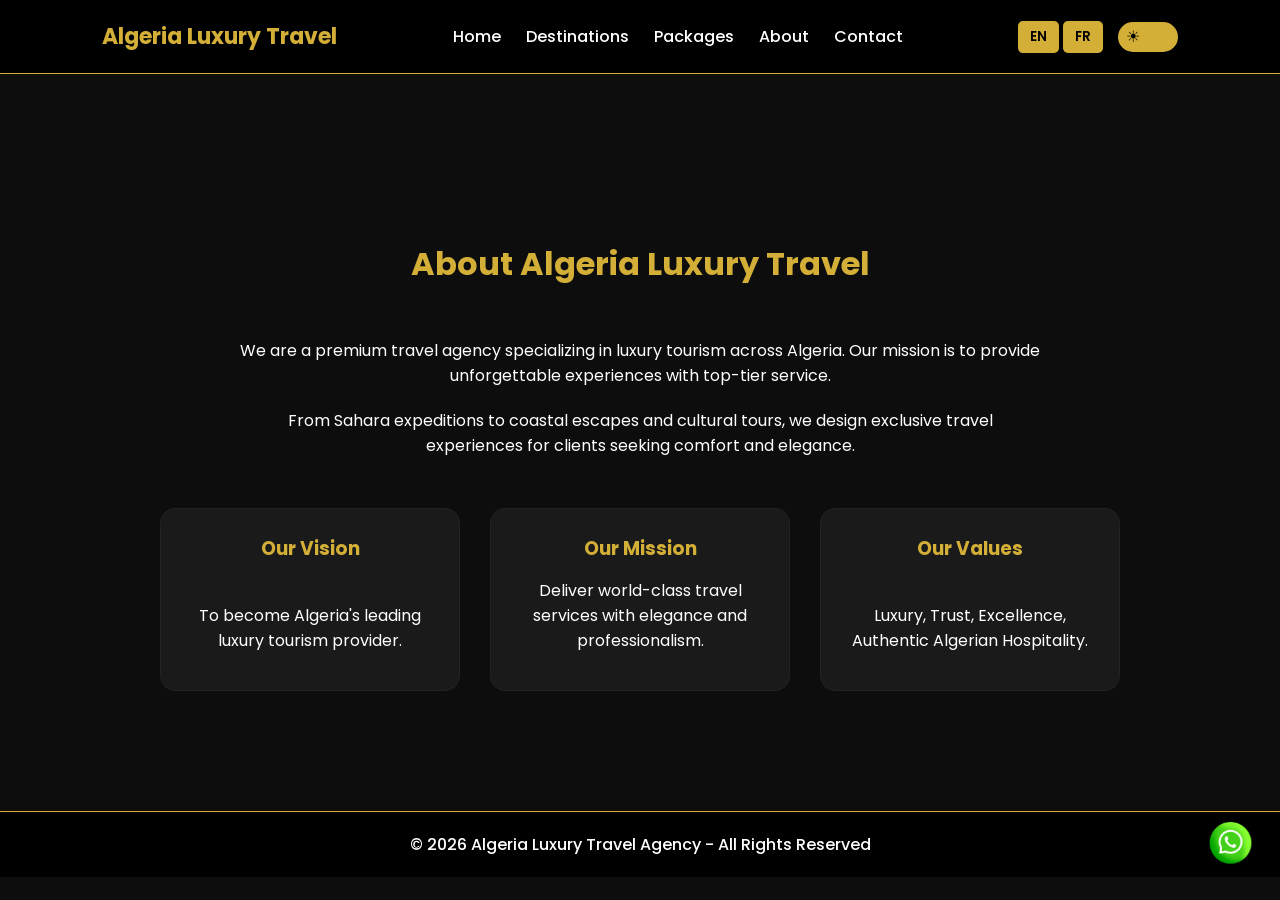
==== about.html @ 8c11dc51 "Add files via upload" ====
<!DOCTYPE html>
<html lang="en">
<head>
<meta charset="UTF-8">
<meta name="viewport" content="width=device-width, initial-scale=1.0">

<title>About Us | Algeria Luxury Travel</title>

<link href="https://fonts.googleapis.com/css2?family=Poppins:wght@300;400;600;700&display=swap" rel="stylesheet">
<link rel="stylesheet" href="style.css">
<script defer src="script.js"></script>
</head>

<body>

<header>
  <div class="logo">Algeria Luxury Travel</div>

  <nav>
    <ul>
      <li><a href="index.html" data-lang="home">Home</a></li>
      <li><a href="destinations.html" data-lang="destinations">Destinations</a></li>
      <li><a href="packages.html" data-lang="packages">Packages</a></li>
      <li><a href="about.html" data-lang="about">About</a></li>
      <li><a href="contact.html" data-lang="contact">Contact</a></li>
    </ul>
  </nav>

  <div class="controls">
    <div class="lang-switch">
      <button onclick="changeLanguage('en')">EN</button>
      <button onclick="changeLanguage('fr')">FR</button>

    </div>

    <button class="theme-toggle" onclick="toggleTheme()">
      <span class="sun">☀</span>
      <span class="moon">🌙</span>
    </button>
  </div>
</header>

<section class="section" style="margin-top:120px;">
<h2 data-lang="aboutTitle">About Algeria Luxury Travel</h2>

<p data-lang="aboutText1" style="max-width:800px; margin:20px auto;">
We are a premium travel agency specializing in luxury tourism across Algeria.
Our mission is to provide unforgettable experiences with top-tier service.
</p>

<p data-lang="aboutText2" style="max-width:800px; margin:20px auto;">
From Sahara expeditions to coastal escapes and cultural tours, we design
exclusive travel experiences for clients seeking comfort and elegance.
</p>

<div class="cards" style="margin-top:50px;">

<div class="card">
<h3 data-lang="vision">Our Vision</h3>
<p data-lang="visionText">To become Algeria's leading luxury tourism provider.</p>
</div>

<div class="card">
<h3 data-lang="mission">Our Mission</h3>
<p data-lang="missionText">Deliver world-class travel services with elegance and professionalism.</p>
</div>

<div class="card">
<h3 data-lang="values">Our Values</h3>
<p data-lang="valuesText">Luxury, Trust, Excellence, Authentic Algerian Hospitality.</p>
</div>

</div>
</section>

<footer>
<p>© 2026 Algeria Luxury Travel Agency - All Rights Reserved</p>
</footer>

<a href="https://wa.me/213673940984" class="whatsapp" target="_blank">
<img src="images/whatsapp.png.png">
</a>

</body>
</html>
---- style.css ----
/* ===== RESET ===== */
* {
  margin: 0;
  padding: 0;
  box-sizing: border-box;
  font-family: 'Poppins', sans-serif;
   transition: all 0.4s ease-in-out;
}

/* ===== THEME VARIABLES ===== */
:root {
  --bg-color: #0d0d0d;
  --card-bg: #1a1a1a;
  --text-color: #ffffff;
  --gold: #d4af37;
}

body.light-mode {
  --bg-color: #f4f4f4;
  --card-bg: #ffffff;
  --text-color: #111;
}

body {
  background: var(--bg-color);
  color: var(--text-color);
}

/* ===== HEADER ===== */
header {
  position: fixed;
  width: 100%;
  top: 0;
  background: black;
  display: flex;
  justify-content: space-between;
  align-items: center;
  padding: 20px 8%;
  border-bottom: 1px solid var(--gold);
  z-index: 1000;
}

.logo {
  color: var(--gold);
  font-weight: 700;
  font-size: 22px;
}

nav ul {
  display: flex;
  list-style: none;
  gap: 25px;
}

nav ul li a {
  text-decoration: none;
  color: white;
  font-weight: 500;
}

nav ul li a:hover {
  color: var(--gold);
}

.controls {
  display: flex;
  align-items: center;
  gap: 15px;
}

.lang-switch button,
.theme-btn {
  background: var(--gold);
  border: none;
  padding: 6px 12px;
  cursor: pointer;
  border-radius: 5px;
  font-weight: 600;
}

/* ===== HERO ===== */
.hero {
  height: 100vh;
  background: url("images/hero.jpg") center/cover no-repeat;
  display: flex;
  flex-direction: column;
  justify-content: center;
  align-items: center;
  margin-top: 80px;
  text-align: center;
  padding: 20px;
}

.hero h1 {
  font-size: 50px;
  color: var(--gold);
  margin-bottom: 20px;
}

.hero p {
  font-size: 18px;
  margin-bottom: 30px;
  max-width: 600px;
}

.btn {
  background: var(--gold);
  color: black;
  padding: 12px 25px;
  text-decoration: none;
  border-radius: 30px;
  font-weight: 600;
  display: inline-block;
  margin-top: 15px;
}

.btn:hover {
  background: white;
}

/* ===== SECTIONS ===== */
.section {
  padding: 120px 8%;
  text-align: center;
}

.section h2 {
  color: var(--gold);
  margin-bottom: 50px;
  font-size: 32px;
}

/* ===== CARDS ===== */
.cards {
  display: flex;
  gap: 30px;
  flex-wrap: wrap;
  justify-content: center;
}

.card {
  background: var(--card-bg);
  padding: 25px;
  width: 300px;
  border-radius: 15px;
  border: 1px solid #222;
}

.card:hover {
  border: 1px solid var(--gold);
  transform: translateY(-5px);
}

.card img {
  width: 100%;
  border-radius: 10px;
  margin-bottom: 20px;
}

.card h3 {
  color: var(--gold);
  margin-bottom: 15px;
}

.card p {
  margin-bottom: 12px;
}

/* FORCE BUTTONS SAME POSITION */
.card {
  display: flex;
  flex-direction: column;
  justify-content: space-between;
}

.card .btn,
.card button {
  margin-top: auto;
  width: 100%;
  text-align: center;
}

/* ===== TESTIMONIALS ===== */
.testimonial .stars {
  color: var(--gold);
  font-size: 18px;
  margin-bottom: 10px;
}

.testimonial h4 {
  margin-top: 10px;
  color: var(--gold);
}

/* ===== CONTACT SECTION ===== */
.contact-section {
  display: flex;
  gap: 50px;
  padding: 150px 8%;
  align-items: center;
  justify-content: center;
}

.map {
  flex: 1;
}

.contact-form {
  flex: 1;
}

.contact-form input,
.contact-form textarea {
  width: 100%;
  padding: 12px;
  margin-bottom: 15px;
  border-radius: 5px;
  border: none;
}

.contact-form button {
  background: var(--gold);
  border: none;
  padding: 12px 20px;
  font-weight: 600;
  cursor: pointer;
}

/* ===== FOOTER ===== */
footer {
  background: black;
  text-align: center;
  padding: 20px;
  border-top: 1px solid var(--gold);
}
footer p {
  color: white !important;
  font-weight: 500;
}

/* ===== WHATSAPP ===== */
.whatsapp {
  position: fixed;
  bottom: 20px;
  right: 20px;
}

.whatsapp img {
  width: 60px;
}

/* ===== RESPONSIVE ===== */
@media (max-width: 900px) {
  nav ul {
    flex-direction: column;
    gap: 10px;
  }

  .contact-section {
    flex-direction: column;
  }

  .cards {
    flex-direction: column;
    align-items: center;
  }

  .hero h1 {
    font-size: 35px;
  }
}
/* ========================= */
/* PREMIUM THEME TOGGLE */
/* ========================= */

.theme-toggle {
  position: relative;
  width: 60px;
  height: 30px;
  background: var(--gold);
  border-radius: 30px;
  border: none;
  cursor: pointer;
  display: flex;
  align-items: center;
  padding: 3px;
  transition: background 0.4s ease;
}

.theme-toggle span {
  position: absolute;
  font-size: 16px;
  transition: transform 0.4s ease, opacity 0.4s ease;
}

.theme-toggle .sun {
  left: 8px;
}

.theme-toggle .moon {
  right: 8px;
  opacity: 0;
}

body.light-mode .theme-toggle .sun {
  opacity: 0;
}

body.light-mode .theme-toggle .moon {
  opacity: 1;
}

body.light-mode .theme-toggle {
  background: #333;
}
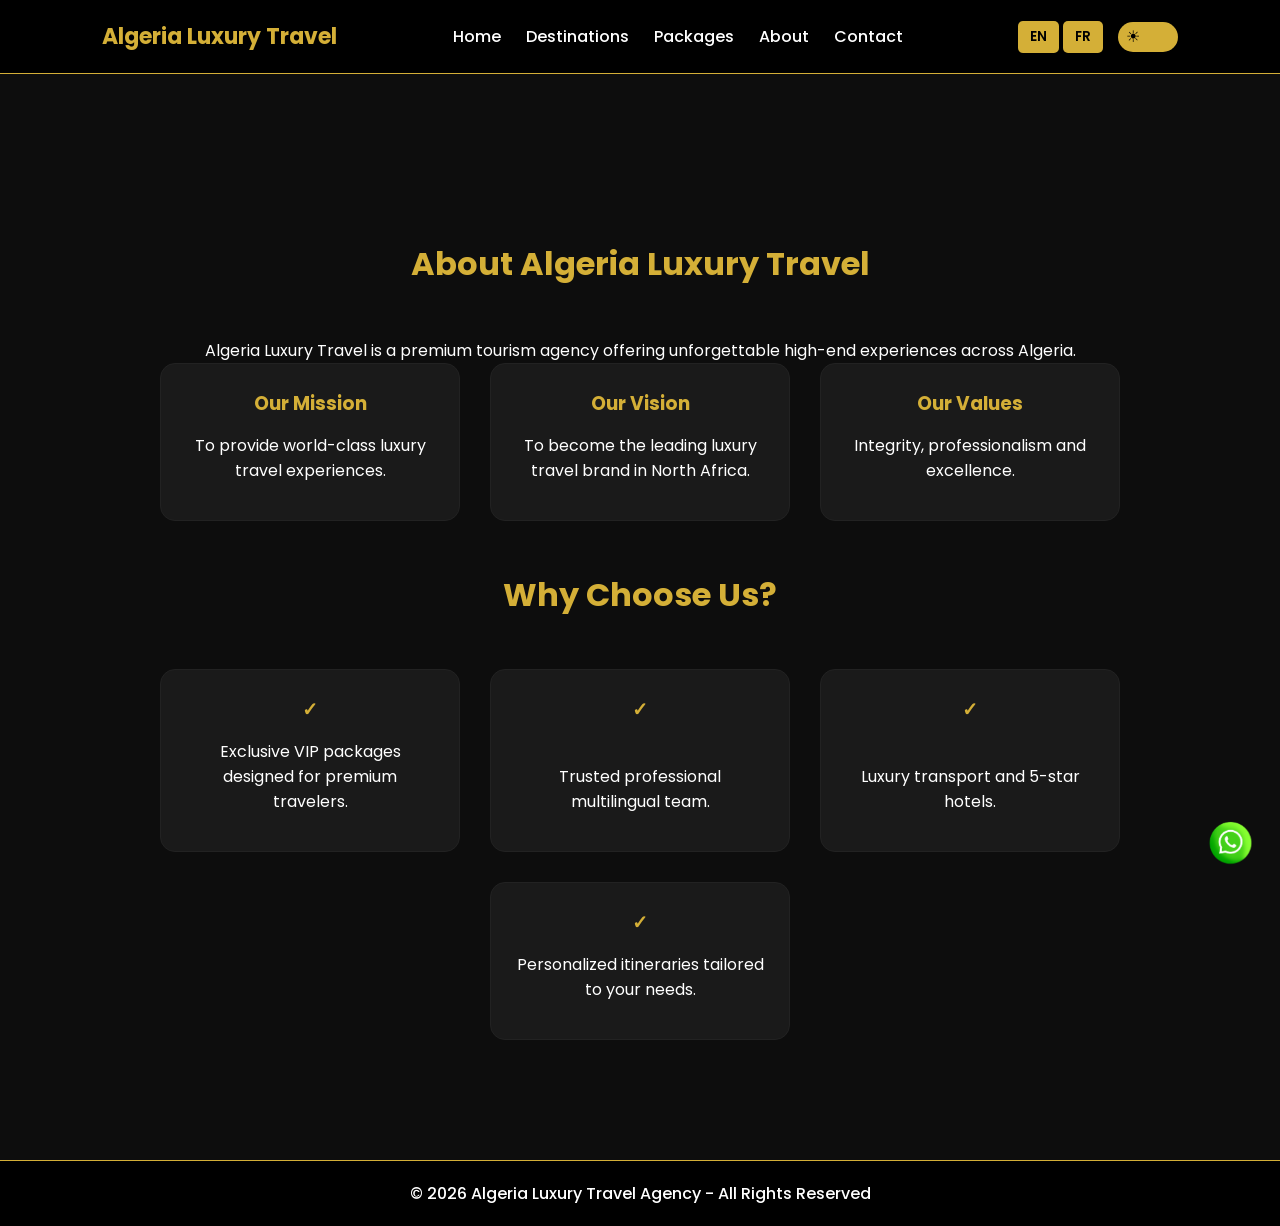
==== commit 91984e7f: "Add files via upload" ====
--- a/about.html
+++ b/about.html
@@ -14,63 +14,92 @@
 <body>
 
 <header>
-  <div class="logo">Algeria Luxury Travel</div>
+<div class="logo">Algeria Luxury Travel</div>
 
-  <nav>
-    <ul>
-      <li><a href="index.html" data-lang="home">Home</a></li>
-      <li><a href="destinations.html" data-lang="destinations">Destinations</a></li>
-      <li><a href="packages.html" data-lang="packages">Packages</a></li>
-      <li><a href="about.html" data-lang="about">About</a></li>
-      <li><a href="contact.html" data-lang="contact">Contact</a></li>
-    </ul>
-  </nav>
+<nav>
+<ul>
+<li><a href="index.html" data-lang="home">Home</a></li>
+<li><a href="destinations.html" data-lang="destinations">Destinations</a></li>
+<li><a href="packages.html" data-lang="packages">Packages</a></li>
+<li><a href="about.html" data-lang="about">About</a></li>
+<li><a href="contact.html" data-lang="contact">Contact</a></li>
+</ul>
+</nav>
 
-  <div class="controls">
-    <div class="lang-switch">
-      <button onclick="changeLanguage('en')">EN</button>
-      <button onclick="changeLanguage('fr')">FR</button>
+<div class="controls">
+<div class="lang-switch">
+<button onclick="changeLanguage('en')">EN</button>
+<button onclick="changeLanguage('fr')">FR</button>
+</div>
 
-    </div>
-
-    <button class="theme-toggle" onclick="toggleTheme()">
-      <span class="sun">☀</span>
-      <span class="moon">🌙</span>
-    </button>
-  </div>
+<button class="theme-toggle" onclick="toggleTheme()">
+<span class="sun">☀</span>
+<span class="moon">🌙</span>
+</button>
+</div>
 </header>
 
 <section class="section" style="margin-top:120px;">
+
 <h2 data-lang="aboutTitle">About Algeria Luxury Travel</h2>
 
-<p data-lang="aboutText1" style="max-width:800px; margin:20px auto;">
-We are a premium travel agency specializing in luxury tourism across Algeria.
-Our mission is to provide unforgettable experiences with top-tier service.
+<p class="about-text" data-lang="aboutDesc">
+Algeria Luxury Travel is a premium tourism agency dedicated to offering unforgettable high-end experiences across Algeria. From the golden dunes of the Sahara to the vibrant Mediterranean coastline, we craft journeys that combine comfort, authenticity, and elegance.
 </p>
 
-<p data-lang="aboutText2" style="max-width:800px; margin:20px auto;">
-From Sahara expeditions to coastal escapes and cultural tours, we design
-exclusive travel experiences for clients seeking comfort and elegance.
-</p>
-
-<div class="cards" style="margin-top:50px;">
+<div class="cards">
 
 <div class="card">
-<h3 data-lang="vision">Our Vision</h3>
-<p data-lang="visionText">To become Algeria's leading luxury tourism provider.</p>
+<h3 data-lang="missionTitle">Our Mission</h3>
+<p data-lang="missionDesc">
+To provide world-class luxury travel experiences while showcasing the true beauty and cultural richness of Algeria.
+</p>
 </div>
 
 <div class="card">
-<h3 data-lang="mission">Our Mission</h3>
-<p data-lang="missionText">Deliver world-class travel services with elegance and professionalism.</p>
+<h3 data-lang="visionTitle">Our Vision</h3>
+<p data-lang="visionDesc">
+To become the leading luxury travel brand in North Africa, known for excellence, elegance and personalized service.
+</p>
 </div>
 
 <div class="card">
-<h3 data-lang="values">Our Values</h3>
-<p data-lang="valuesText">Luxury, Trust, Excellence, Authentic Algerian Hospitality.</p>
+<h3 data-lang="valuesTitle">Our Values</h3>
+<p data-lang="valuesDesc">
+Integrity, professionalism, comfort and attention to every detail define everything we do.
+</p>
 </div>
 
 </div>
+
+<br><br>
+
+<h2 data-lang="whyChooseUsTitle">Why Choose Us?</h2>
+
+<div class="cards">
+
+<div class="card">
+<h3>✓</h3>
+<p data-lang="aboutWhy1">Exclusive VIP packages designed for premium travelers.</p>
+</div>
+
+<div class="card">
+<h3>✓</h3>
+<p data-lang="aboutWhy2">Trusted professional multilingual team.</p>
+</div>
+
+<div class="card">
+<h3>✓</h3>
+<p data-lang="aboutWhy3">Luxury transport, 5-star hotels and private desert camps.</p>
+</div>
+
+<div class="card">
+<h3>✓</h3>
+<p data-lang="aboutWhy4">Personalized itineraries tailored to your needs.</p>
+</div>
+
+</div>
+
 </section>
 
 <footer>
@@ -78,7 +107,7 @@
 </footer>
 
 <a href="https://wa.me/213673940984" class="whatsapp" target="_blank">
-<img src="images/whatsapp.png.png">
+<img src="images/whatsapp.png.png" alt="WhatsApp">
 </a>
 
 </body>
--- a/style.css
+++ b/style.css
@@ -312,4 +312,21 @@
 
 body.light-mode .theme-toggle {
   background: #333;
+}
+/* ===== FIX BUTTON SPACING ===== */
+
+.card-buttons {
+    display: flex;
+    gap: 15px;          /* space between buttons */
+    margin-top: 20px;   /* space from description */
+}
+
+.package-card .card-buttons {
+    margin-top: 25px;   /* more space in packages */
+}
+
+/* make buttons same width & aligned */
+.card-buttons .btn {
+    flex: 1;
+    text-align: center;
 }
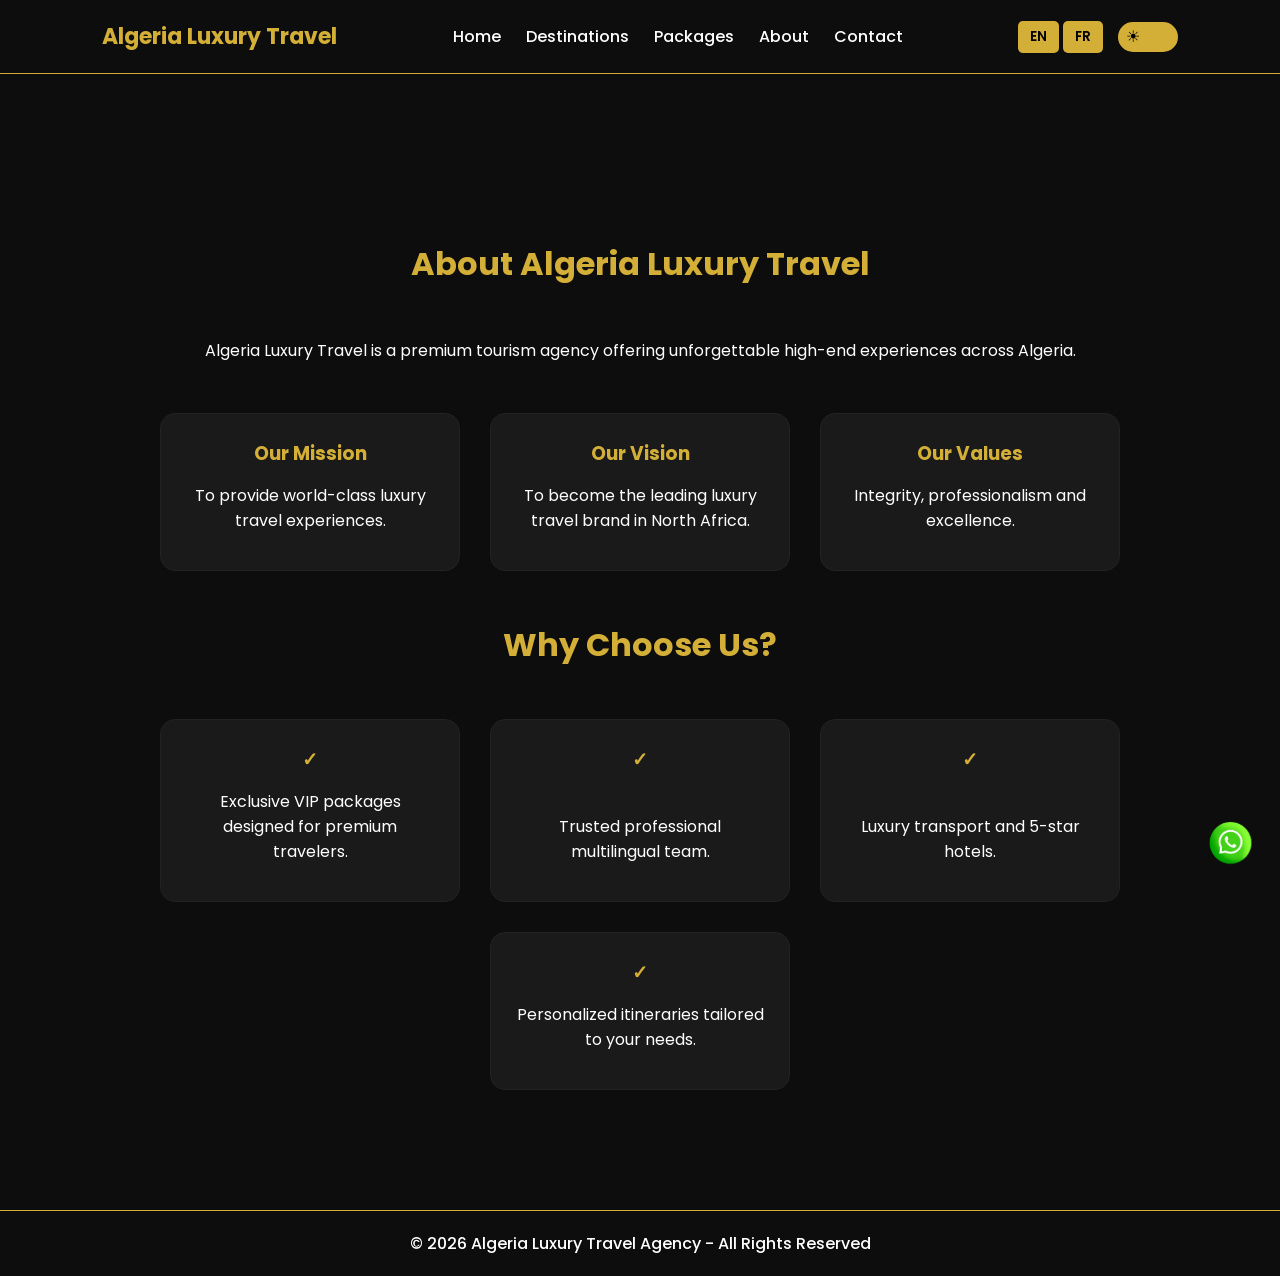
==== commit 8d16aaa2: "Add files via upload" ====
--- a/about.html
+++ b/about.html
@@ -43,8 +43,8 @@
 
 <h2 data-lang="aboutTitle">About Algeria Luxury Travel</h2>
 
-<p class="about-text" data-lang="aboutDesc">
-Algeria Luxury Travel is a premium tourism agency dedicated to offering unforgettable high-end experiences across Algeria. From the golden dunes of the Sahara to the vibrant Mediterranean coastline, we craft journeys that combine comfort, authenticity, and elegance.
+<p class="about-desc" data-lang="aboutDesc">
+Agence de tourisme premium offrant des expériences haut de gamme en Algérie.
 </p>
 
 <div class="cards">
--- a/style.css
+++ b/style.css
@@ -31,7 +31,7 @@
   position: fixed;
   width: 100%;
   top: 0;
-  background: black;
+  background: var(--bg-color);
   display: flex;
   justify-content: space-between;
   align-items: center;
@@ -228,7 +228,7 @@
 
 /* ===== FOOTER ===== */
 footer {
-  background: black;
+  background: var(--bg-color);
   text-align: center;
   padding: 20px;
   border-top: 1px solid var(--gold);
@@ -329,4 +329,17 @@
 .card-buttons .btn {
     flex: 1;
     text-align: center;
+}
+/* ===== FIX ABOUT DESCRIPTION SPACING ===== */
+
+.about-desc {
+  margin-bottom: 50px; /* pushes Mission section lower */
+}
+/* ===== HEADER LINKS COLOR IN LIGHT MODE ===== */
+body.light-mode header nav ul li a {
+  color: black; /* Dark text color for links in light mode */
+}
+
+body.light-mode header nav ul li a:hover {
+  color: var(--gold); /* Keep hover effect with gold */
 }
